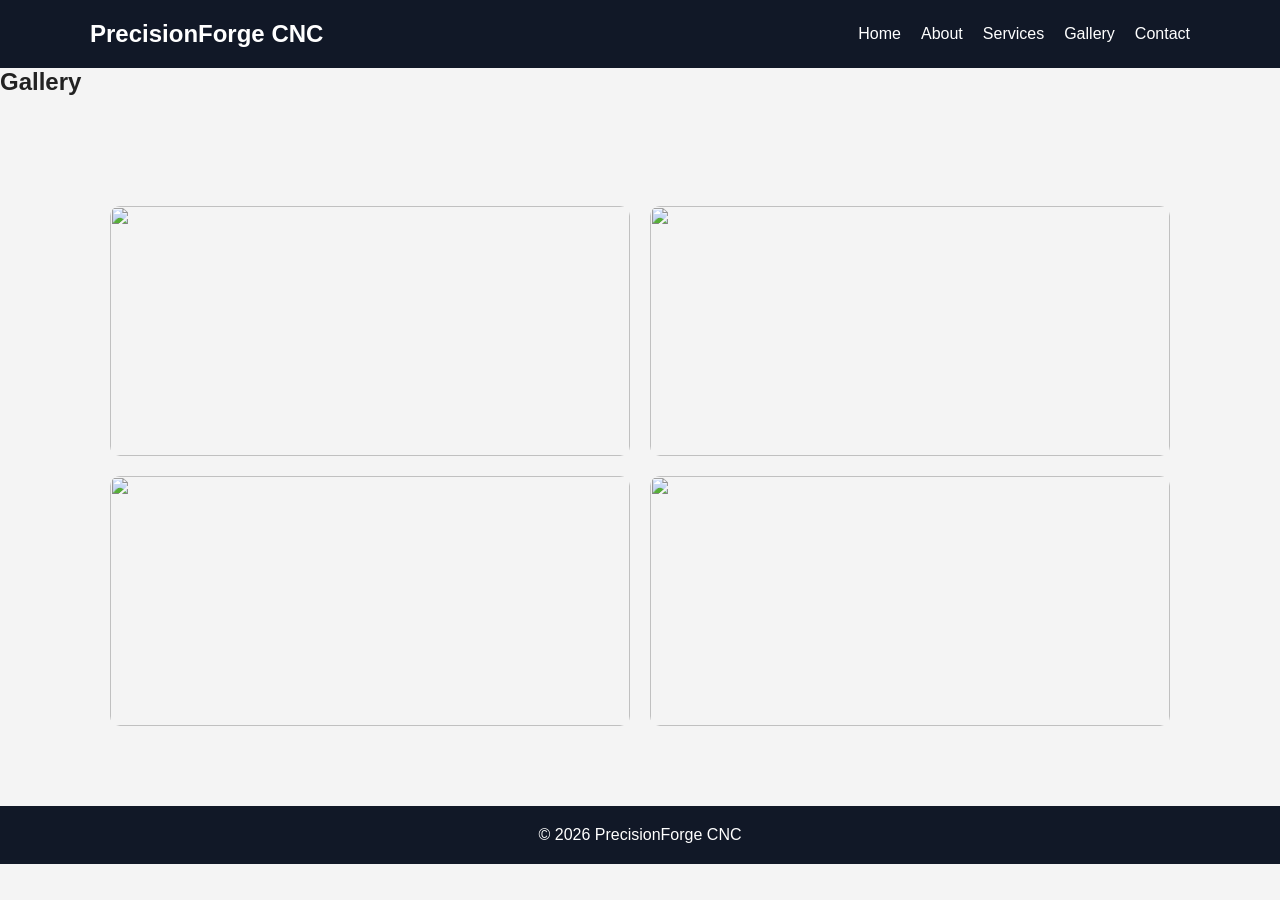
==== gallery.html @ a50182f5 "Create gallery.html" ====
<!DOCTYPE html>
<html lang="en">
<head>
  <meta charset="UTF-8">
  <meta name="viewport" content="width=device-width, initial-scale=1.0">
  <title>Gallery - PrecisionForge CNC</title>
  <link rel="stylesheet" href="style.css">
</head>
<body>

<header>
  <nav>
    <h1>PrecisionForge CNC</h1>

    <ul>
      <li><a href="index.html">Home</a></li>
      <li><a href="about.html">About</a></li>
      <li><a href="services.html">Services</a></li>
      <li><a href="gallery.html">Gallery</a></li>
      <li><a href="contact.html">Contact</a></li>
    </ul>
  </nav>
</header>

<section class="page-banner">
  <h2>Gallery</h2>
</section>

<section class="section">

  <div class="gallery">

    <img src="https://images.unsplash.com/photo-1565043666747-69f6646db940?q=80&w=1200&auto=format&fit=crop">

    <img src="https://images.unsplash.com/photo-1509391366360-2e959784a276?q=80&w=1200&auto=format&fit=crop">

    <img src="https://images.unsplash.com/photo-1517048676732-d65bc937f952?q=80&w=1200&auto=format&fit=crop">

    <img src="https://images.unsplash.com/photo-1520607162513-77705c0f0d4a?q=80&w=1200&auto=format&fit=crop">

  </div>

</section>

<footer>
  <p>© 2026 PrecisionForge CNC</p>
</footer>

</body>
</html>
---- style.css ----
* {
  margin: 0;
  padding: 0;
  box-sizing: border-box;
}

html {
  scroll-behavior: smooth;
}

body {
  font-family: Arial, sans-serif;
  background: #f4f4f4;
  color: #222;
}

header {
  background: #111827;
  padding: 20px;
}

nav {
  max-width: 1100px;
  margin: auto;

  display: flex;
  justify-content: space-between;
  align-items: center;
}

nav h1 {
  color: white;
}

nav ul {
  display: flex;
  list-style: none;
  gap: 20px;
}

nav a {
  color: white;
  text-decoration: none;
}

.hero {
  height: 80vh;

  background:
    linear-gradient(rgba(0,0,0,0.7), rgba(0,0,0,0.7)),
    url("https://images.unsplash.com/photo-1537462715879-360eeb61a0ad?q=80&w=1600&auto=format&fit=crop");

  background-size: cover;
  background-position: center;

  display: flex;
  justify-content: center;
  align-items: center;

  text-align: center;
  color: white;
  padding: 20px;
}

.hero h2 {
  font-size: 50px;
  margin-bottom: 20px;
}

.hero p {
  font-size: 20px;
  margin-bottom: 25px;
}

.button {
  background: #38bdf8;
  color: black;
  text-decoration: none;

  padding: 12px 20px;
  border-radius: 5px;

  display: inline-block;
}

.section {
  max-width: 1100px;
  margin: auto;
  padding: 80px 20px;
  text-align: center;
}

.section h2 {
  margin-bottom: 20px;
  font-size: 35px;
}

.cards {
  margin-top: 30px;

  display: grid;
  grid-template-columns: repeat(2, 1fr);

  gap: 25px;
}

.card {
  background: white;
  padding: 25px;
  border-radius: 10px;
}

.card h3 {
  margin-bottom: 10px;
}

.gallery {
  margin-top: 30px;

  display: grid;
  grid-template-columns: repeat(2, 1fr);

  gap: 20px;
}

.gallery img {
  width: 100%;
  height: 250px;
  object-fit: cover;

  border-radius: 10px;
}

footer {
  background: #111827;
  color: white;
  text-align: center;
  padding: 20px;
}

@media (max-width: 768px) {

  nav {
    flex-direction: column;
    gap: 15px;
  }

  nav ul {
    flex-direction: column;
    text-align: center;
  }

  .cards {
    grid-template-columns: 1fr;
  }

  .gallery {
    grid-template-columns: 1fr;
  }

  .hero h2 {
    font-size: 35px;
  }

}
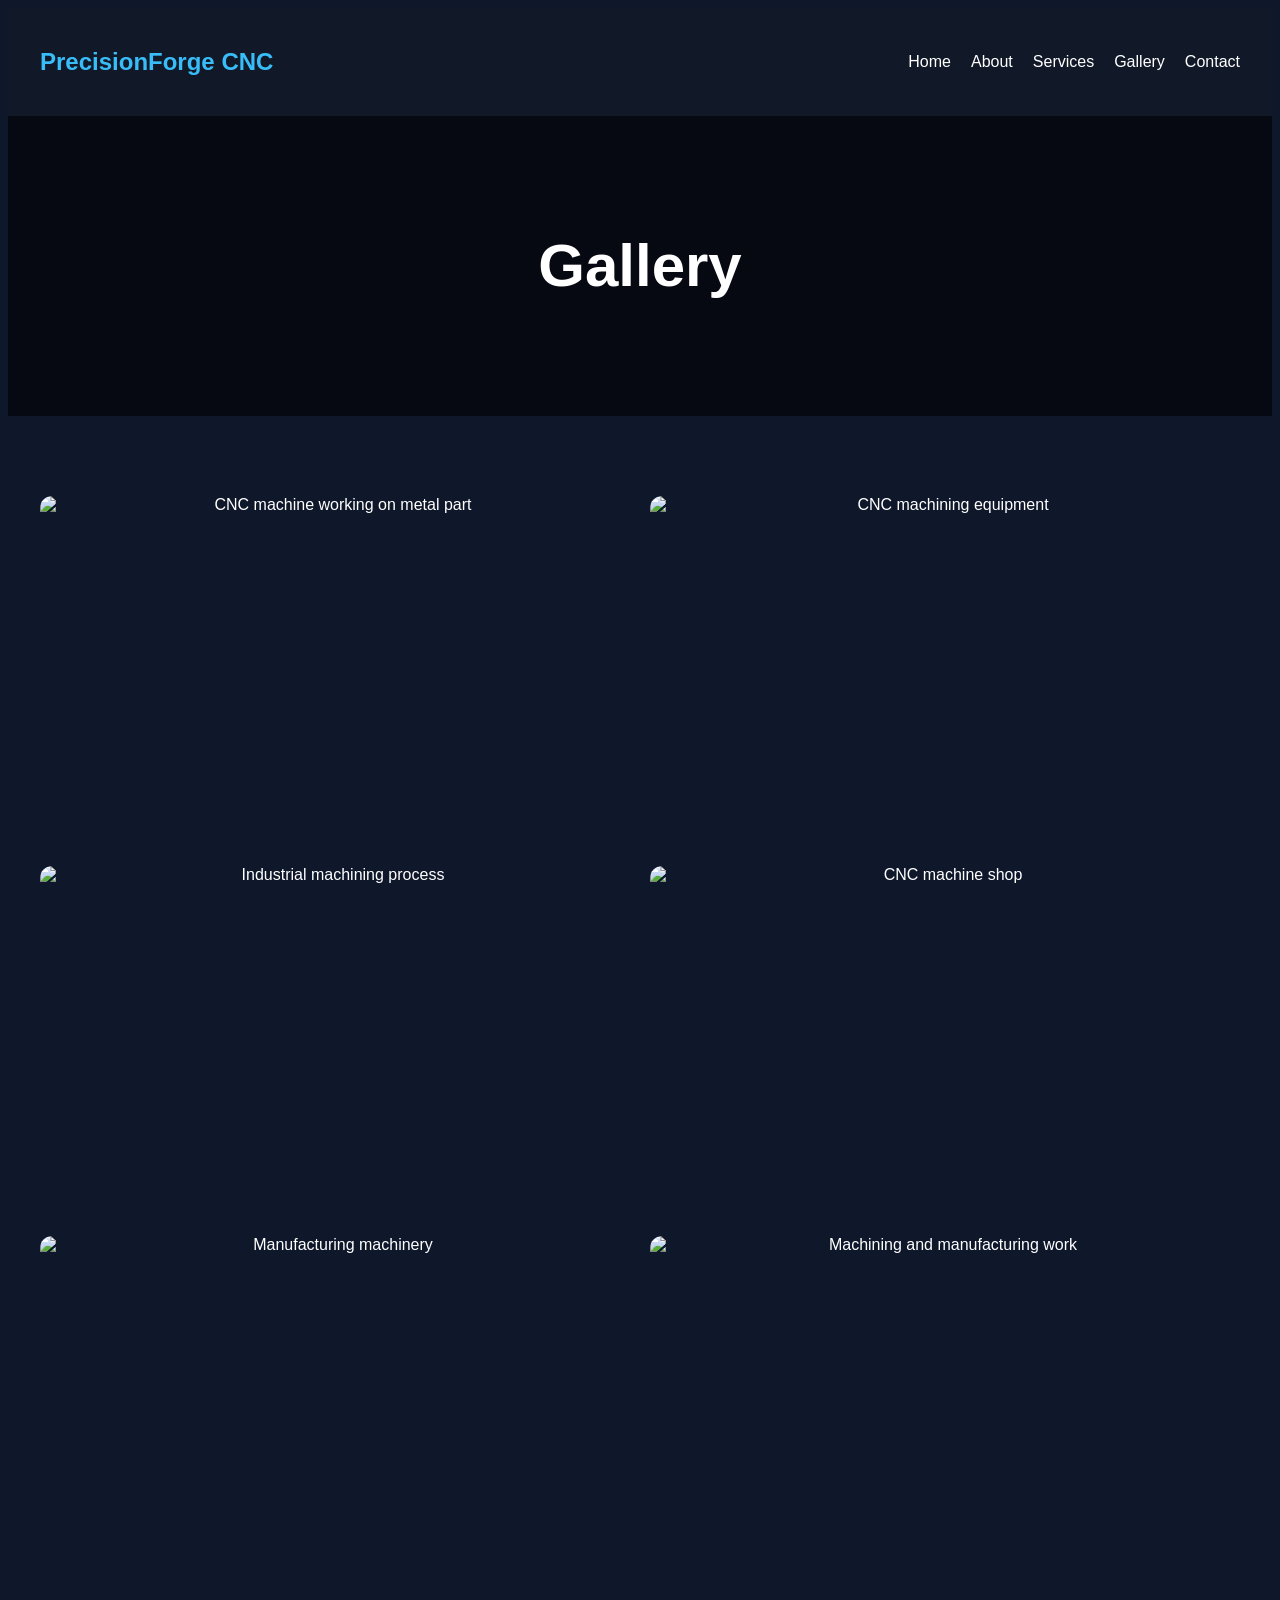
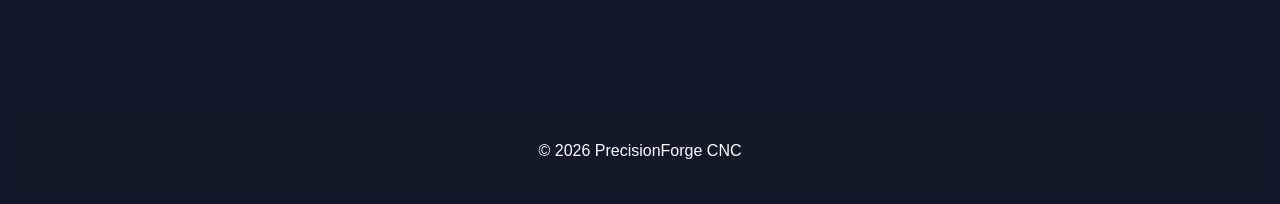
==== commit 12d3333b: "Update gallery.html" ====
--- a/gallery.html
+++ b/gallery.html
@@ -30,13 +30,17 @@
 
   <div class="gallery">
 
-    <img src="https://images.unsplash.com/photo-1565043666747-69f6646db940?q=80&w=1200&auto=format&fit=crop">
+    <img src="https://images.unsplash.com/photo-1565043666747-69f6646db940?auto=format&fit=crop&w=1200&q=80" alt="CNC machine working on metal part">
 
-    <img src="https://images.unsplash.com/photo-1509391366360-2e959784a276?q=80&w=1200&auto=format&fit=crop">
+    <img src="https://images.unsplash.com/photo-1581092160607-ee22621dd758?auto=format&fit=crop&w=1200&q=80" alt="CNC machining equipment">
 
-    <img src="https://images.unsplash.com/photo-1517048676732-d65bc937f952?q=80&w=1200&auto=format&fit=crop">
+    <img src="https://images.unsplash.com/photo-1581092334651-ddf26d9a09d0?auto=format&fit=crop&w=1200&q=80" alt="Industrial machining process">
 
-    <img src="https://images.unsplash.com/photo-1520607162513-77705c0f0d4a?q=80&w=1200&auto=format&fit=crop">
+    <img src="https://images.unsplash.com/photo-1581092921461-eab62e97a780?auto=format&fit=crop&w=1200&q=80" alt="CNC machine shop">
+
+    <img src="https://images.unsplash.com/photo-1504917595217-d4dc5ebe6122?auto=format&fit=crop&w=1200&q=80" alt="Manufacturing machinery">
+
+    <img src="https://images.unsplash.com/photo-1581092918056-0c4c3acd3789?auto=format&fit=crop&w=1200&q=80" alt="Machining and manufacturing work">
 
   </div>
 
--- a/style.css
+++ b/style.css
@@ -1,165 +1,215 @@
-* {
-  margin: 0;
-  padding: 0;
-  box-sizing: border-box;
-}
-
-html {
-  scroll-behavior: smooth;
-}
-
-body {
-  font-family: Arial, sans-serif;
-  background: #f4f4f4;
-  color: #222;
-}
-
-header {
-  background: #111827;
-  padding: 20px;
-}
-
-nav {
-  max-width: 1100px;
-  margin: auto;
-
-  display: flex;
-  justify-content: space-between;
-  align-items: center;
-}
-
-nav h1 {
-  color: white;
-}
-
-nav ul {
-  display: flex;
-  list-style: none;
-  gap: 20px;
-}
-
-nav a {
-  color: white;
-  text-decoration: none;
-}
-
-.hero {
-  height: 80vh;
+=*{
+  margin:0;
+  padding:0;
+  box-sizing:border-box;
+}
+
+body{
+  font-family:Arial,sans-serif;
+  background:#0f172a;
+  color:white;
+}
+
+header{
+  background:#111827;
+  padding:20px;
+  position:sticky;
+  top:0;
+}
+
+nav{
+  max-width:1200px;
+  margin:auto;
+
+  display:flex;
+  justify-content:space-between;
+  align-items:center;
+}
+
+nav h1{
+  color:#38bdf8;
+}
+
+nav ul{
+  display:flex;
+  gap:20px;
+  list-style:none;
+}
+
+nav a{
+  color:white;
+  text-decoration:none;
+  transition:0.3s;
+}
+
+nav a:hover{
+  color:#38bdf8;
+}
+
+.hero{
+  height:90vh;
 
   background:
-    linear-gradient(rgba(0,0,0,0.7), rgba(0,0,0,0.7)),
-    url("https://images.unsplash.com/photo-1537462715879-360eeb61a0ad?q=80&w=1600&auto=format&fit=crop");
-
-  background-size: cover;
-  background-position: center;
-
-  display: flex;
-  justify-content: center;
-  align-items: center;
-
-  text-align: center;
-  color: white;
-  padding: 20px;
-}
-
-.hero h2 {
-  font-size: 50px;
-  margin-bottom: 20px;
-}
-
-.hero p {
-  font-size: 20px;
-  margin-bottom: 25px;
-}
-
-.button {
-  background: #38bdf8;
-  color: black;
-  text-decoration: none;
-
-  padding: 12px 20px;
-  border-radius: 5px;
-
-  display: inline-block;
-}
-
-.section {
-  max-width: 1100px;
-  margin: auto;
-  padding: 80px 20px;
-  text-align: center;
-}
-
-.section h2 {
-  margin-bottom: 20px;
-  font-size: 35px;
-}
-
-.cards {
-  margin-top: 30px;
-
-  display: grid;
-  grid-template-columns: repeat(2, 1fr);
-
-  gap: 25px;
-}
-
-.card {
-  background: white;
-  padding: 25px;
-  border-radius: 10px;
-}
-
-.card h3 {
-  margin-bottom: 10px;
-}
-
-.gallery {
-  margin-top: 30px;
-
-  display: grid;
-  grid-template-columns: repeat(2, 1fr);
-
-  gap: 20px;
-}
-
-.gallery img {
-  width: 100%;
-  height: 250px;
-  object-fit: cover;
-
-  border-radius: 10px;
-}
-
-footer {
-  background: #111827;
-  color: white;
-  text-align: center;
-  padding: 20px;
-}
-
-@media (max-width: 768px) {
-
-  nav {
-    flex-direction: column;
-    gap: 15px;
-  }
-
-  nav ul {
-    flex-direction: column;
-    text-align: center;
-  }
-
-  .cards {
-    grid-template-columns: 1fr;
-  }
-
-  .gallery {
-    grid-template-columns: 1fr;
-  }
-
-  .hero h2 {
-    font-size: 35px;
-  }
-
-}
+  linear-gradient(rgba(0,0,0,0.6),rgba(0,0,0,0.6)),
+  url("https://images.unsplash.com/photo-1537462715879-360eeb61a0ad?q=80&w=1600&auto=format&fit=crop");
+
+  background-size:cover;
+  background-position:center;
+
+  display:flex;
+  justify-content:center;
+  align-items:center;
+
+  text-align:center;
+  padding:20px;
+}
+
+.hero-content h2{
+  font-size:60px;
+  margin-bottom:20px;
+}
+
+.hero-content p{
+  font-size:22px;
+  margin-bottom:30px;
+}
+
+.button{
+  background:#38bdf8;
+  color:black;
+
+  padding:14px 24px;
+  border-radius:8px;
+
+  text-decoration:none;
+  font-weight:bold;
+
+  transition:0.3s;
+}
+
+.button:hover{
+  background:#0ea5e9;
+}
+
+.section{
+  max-width:1200px;
+  margin:auto;
+  padding:80px 20px;
+  text-align:center;
+}
+
+.section h2{
+  font-size:42px;
+  margin-bottom:30px;
+  color:#38bdf8;
+}
+
+.cards{
+  display:grid;
+  grid-template-columns:repeat(3,1fr);
+  gap:25px;
+}
+
+.card{
+  background:#1e293b;
+  padding:30px;
+  border-radius:12px;
+
+  transition:0.3s;
+}
+
+.card:hover{
+  transform:translateY(-10px);
+}
+
+.card h3{
+  margin-bottom:15px;
+  color:#38bdf8;
+}
+
+.page-banner{
+  height:300px;
+
+  background:
+  linear-gradient(rgba(0,0,0,0.6),rgba(0,0,0,0.6)),
+  url("https://images.unsplash.com/photo-1504917595217-d4dc5ebe6122?q=80&w=1600&auto=format&fit=crop");
+
+  background-size:cover;
+  background-position:center;
+
+  display:flex;
+  justify-content:center;
+  align-items:center;
+}
+
+.page-banner h2{
+  font-size:60px;
+}
+
+.gallery{
+  display:grid;
+  grid-template-columns:repeat(2,1fr);
+  gap:20px;
+}
+
+.gallery img{
+  width:100%;
+  height:350px;
+
+  object-fit:cover;
+
+  border-radius:12px;
+
+  transition:0.3s;
+}
+
+.gallery img:hover{
+  transform:scale(1.03);
+}
+
+.contact-box{
+  background:#1e293b;
+  padding:40px;
+  border-radius:12px;
+}
+
+.contact-box a{
+  color:#38bdf8;
+}
+
+footer{
+  background:#111827;
+  text-align:center;
+  padding:20px;
+  margin-top:40px;
+}
+
+@media(max-width:900px){
+
+  nav{
+    flex-direction:column;
+    gap:20px;
+  }
+
+  nav ul{
+    flex-direction:column;
+    text-align:center;
+  }
+
+  .cards{
+    grid-template-columns:1fr;
+  }
+
+  .gallery{
+    grid-template-columns:1fr;
+  }
+
+  .hero-content h2{
+    font-size:40px;
+  }
+
+  .page-banner h2{
+    font-size:40px;
+  }
+
+}
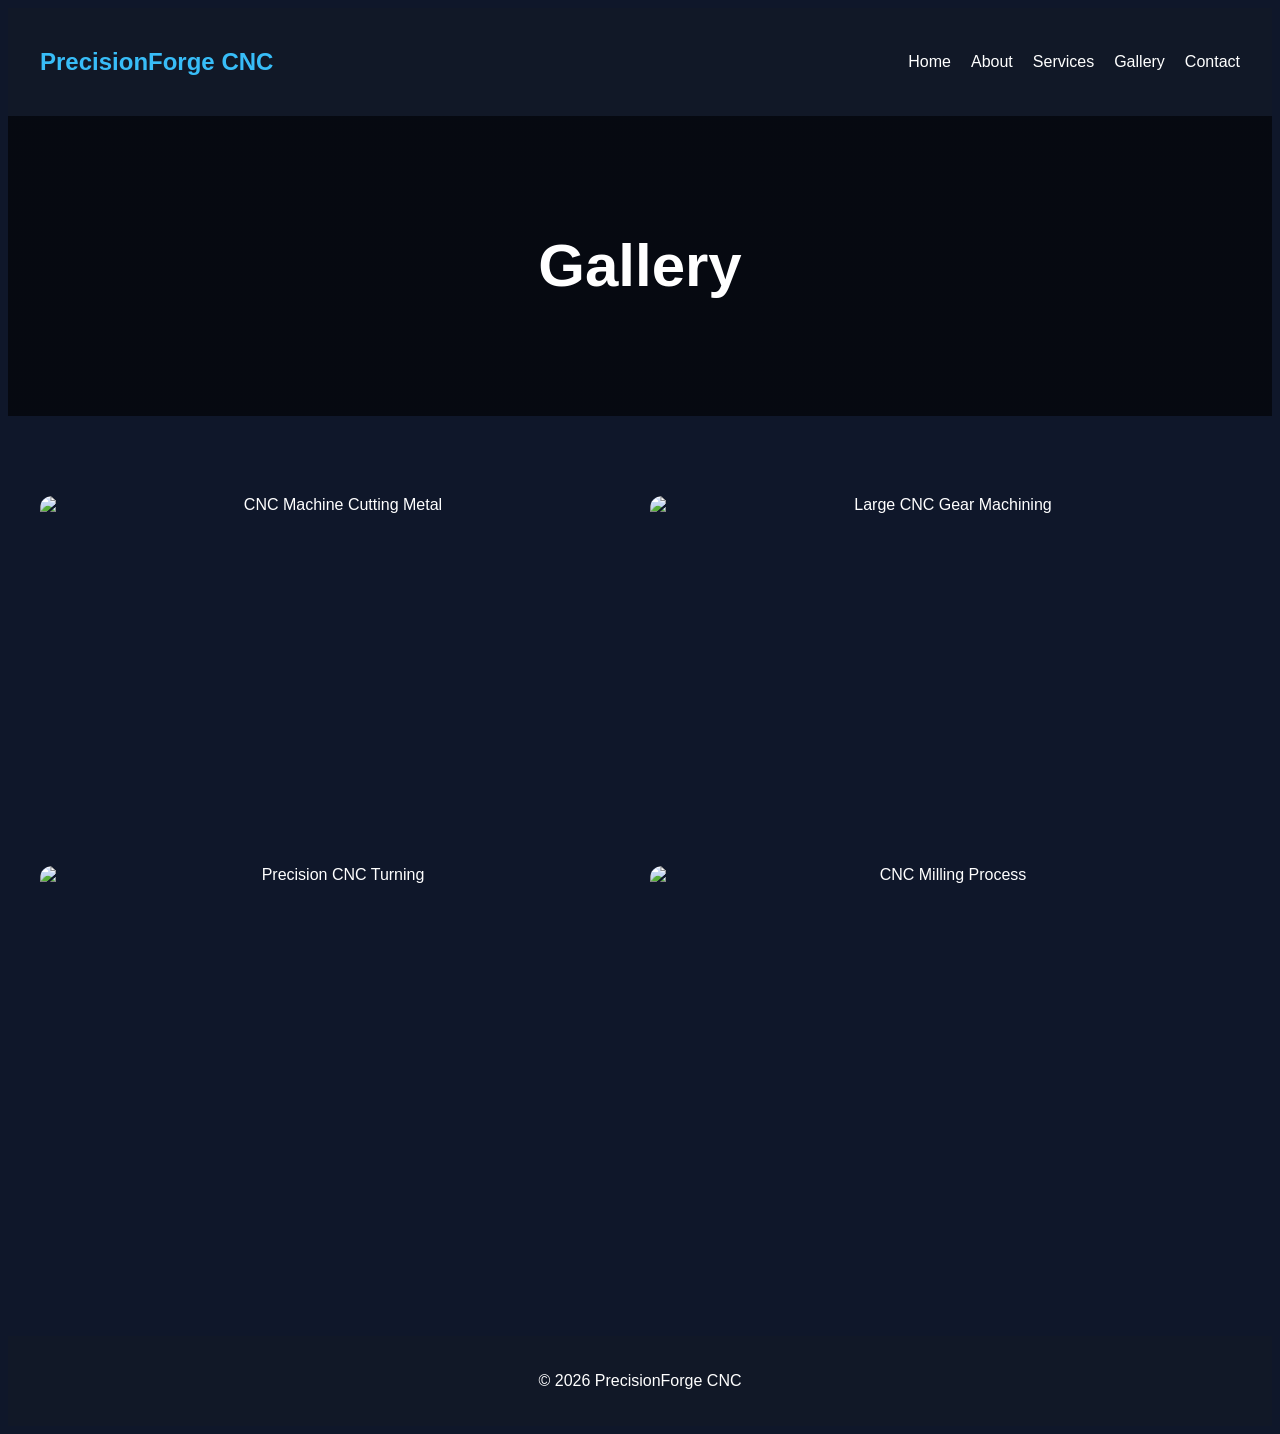
==== commit 5565f240: "Update gallery.html" ====
--- a/gallery.html
+++ b/gallery.html
@@ -28,21 +28,17 @@
 
 <section class="section">
 
-  <div class="gallery">
+<div class="gallery">
 
-    <img src="https://images.unsplash.com/photo-1565043666747-69f6646db940?auto=format&fit=crop&w=1200&q=80" alt="CNC machine working on metal part">
+  <img src="download.jpg" alt="CNC Machine Cutting Metal">
 
-    <img src="https://images.unsplash.com/photo-1581092160607-ee22621dd758?auto=format&fit=crop&w=1200&q=80" alt="CNC machining equipment">
+  <img src="download(1).jpg" alt="Large CNC Gear Machining">
 
-    <img src="https://images.unsplash.com/photo-1581092334651-ddf26d9a09d0?auto=format&fit=crop&w=1200&q=80" alt="Industrial machining process">
+  <img src="download(2).jpg" alt="Precision CNC Turning">
 
-    <img src="https://images.unsplash.com/photo-1581092921461-eab62e97a780?auto=format&fit=crop&w=1200&q=80" alt="CNC machine shop">
+  <img src="download(3).jpg" alt="CNC Milling Process">
 
-    <img src="https://images.unsplash.com/photo-1504917595217-d4dc5ebe6122?auto=format&fit=crop&w=1200&q=80" alt="Manufacturing machinery">
-
-    <img src="https://images.unsplash.com/photo-1581092918056-0c4c3acd3789?auto=format&fit=crop&w=1200&q=80" alt="Machining and manufacturing work">
-
-  </div>
+</div>
 
 </section>
 
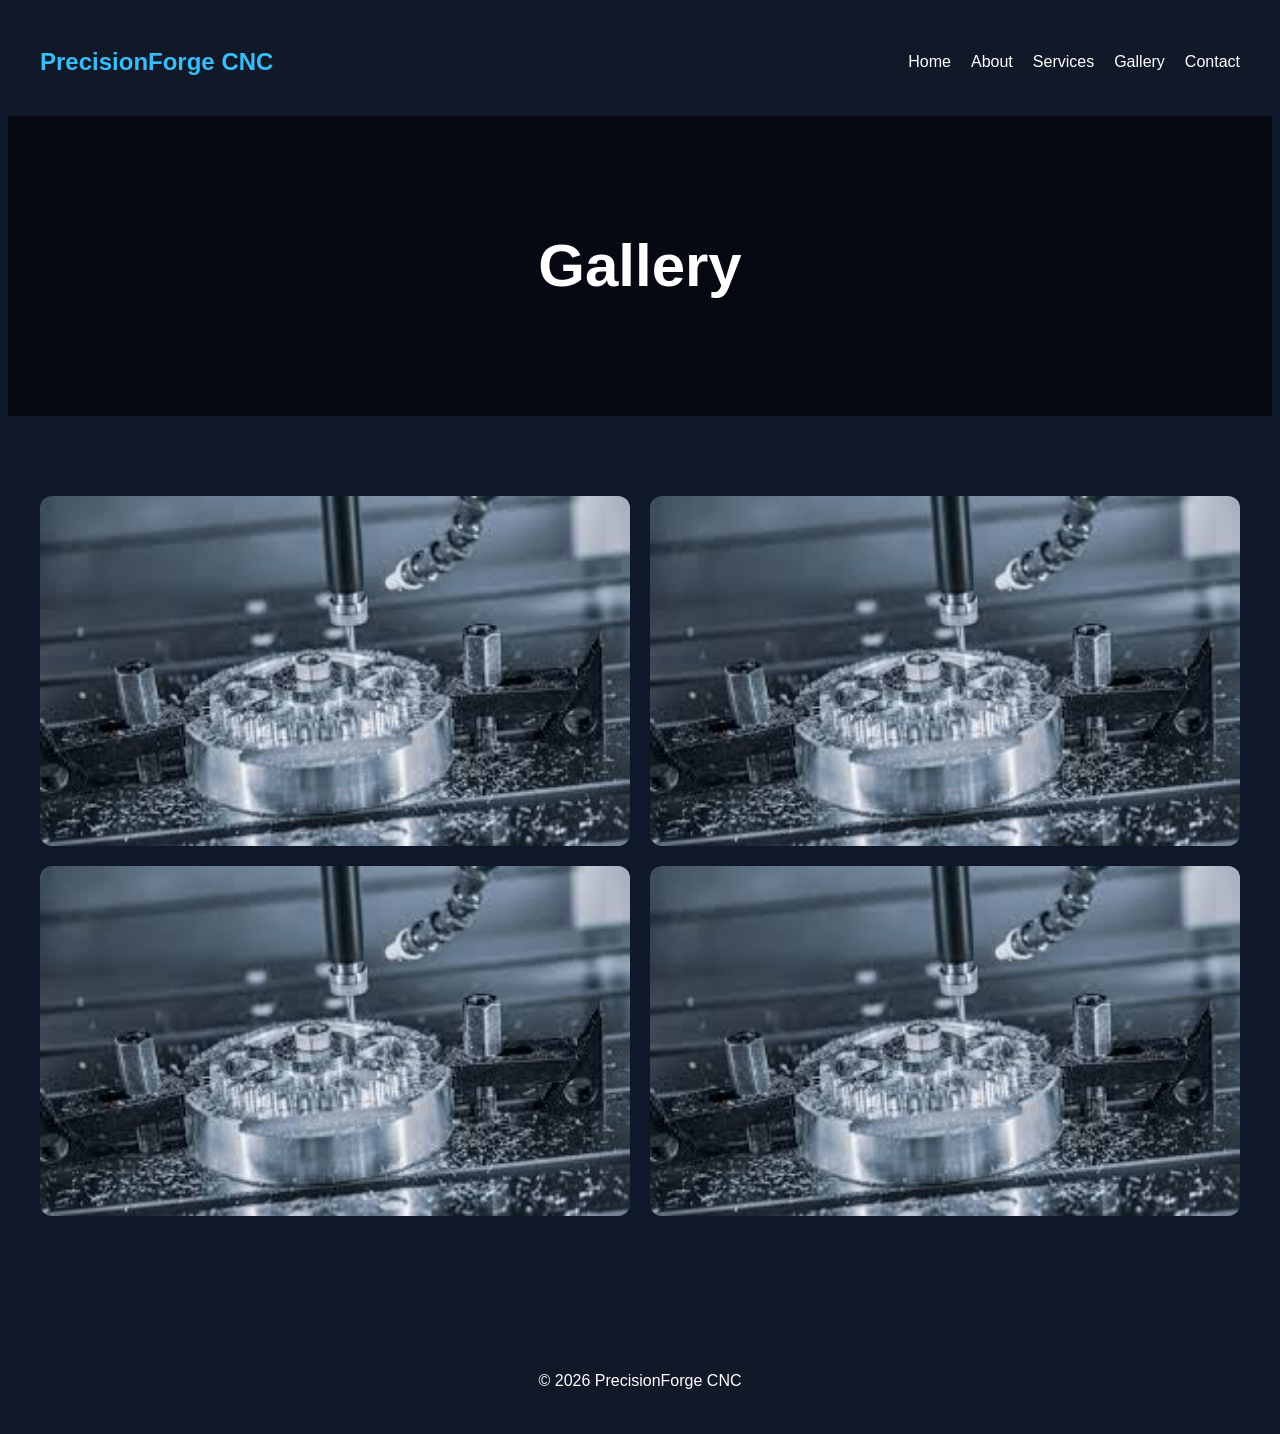
==== commit 2589fa3c: "Update gallery.html" ====
--- a/gallery.html
+++ b/gallery.html
@@ -32,11 +32,11 @@
 
   <img src="download.jpg" alt="CNC Machine Cutting Metal">
 
-  <img src="download(1).jpg" alt="Large CNC Gear Machining">
+  <img src="download.jpg" alt="Large CNC Gear Machining">
 
-  <img src="download(2).jpg" alt="Precision CNC Turning">
+  <img src="download.jpg" alt="Precision CNC Turning">
 
-  <img src="download(3).jpg" alt="CNC Milling Process">
+  <img src="download.jpg" alt="CNC Milling Process">
 
 </div>
 
